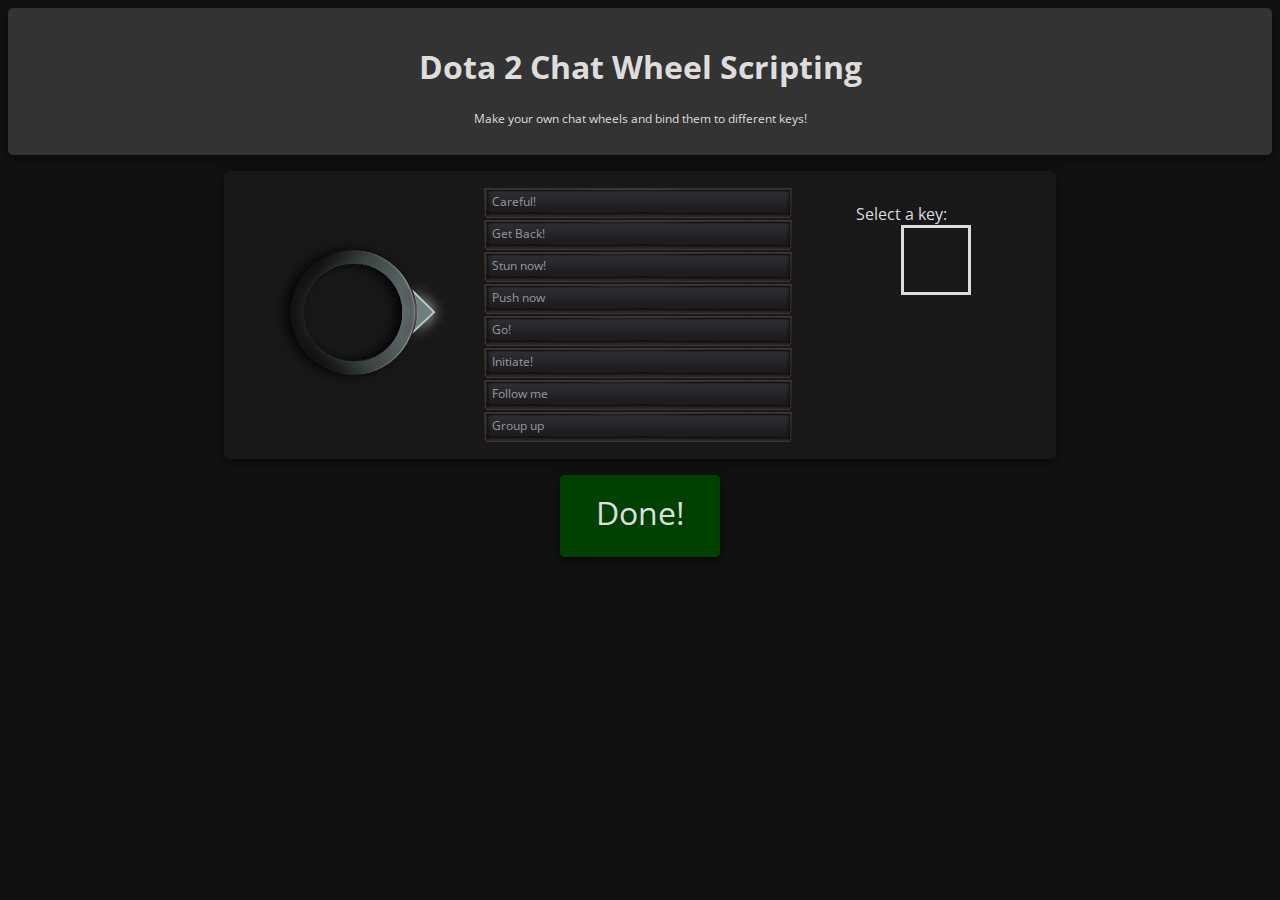
==== dota2chatwheel.html @ f26f3682 "more" ====
<!DOCTYPE html>
<html>
<head>
	<title> Dota 2 Chat Wheel Scripter </title>
	<link rel="stylesheet" type="text/css" href="css/style.css">
</head>
<body>
	<script src="js/jquery-2.0.3.js"></script>
	<div id="dialog-overlay"></div>
	<div id="title-container">
		<h1> Dota 2 Chat Wheel Scripting </h1>
		<p> Make your own chat wheels and bind them to different keys! </p>
	</div>

	<div class="container">
		<div class="left">
			<span class='helper'></span><img class='wheel' src="img/wheel.png">
		</div>
		<div class="right">
			<!-- Generated later -->
		</div>
		<div class="moreright">
			Select a key:
			<div class="key">

			</div>
		</div>
		<div style="clear:both"> </div>
	</div>


	<div id="dialog">
		<h1> Phrases </h1>
		<div id='dialog-scroll-list'>
			<!-- Generated later -->
		</div>
	</div>

	<div class="done-button">
		<div class="done-button-text">Done!</h1>
	</div>

</body>

<script>

	function phrase(name, gameindex) {
		this.name = name;
		this.gameindex = gameindex;
	}

	var phraseList = [
		new phrase("Careful!", 		1),
		new phrase("Get Back!", 	2),
		new phrase("Stun now!", 	4),
		new phrase("Push now", 		6),
		new phrase("Go!", 			12),
		new phrase("Initiate!", 	13),
		new phrase("Follow me", 	14),
		new phrase("Group up", 		15),
		new phrase("Spread out", 	16),
		new phrase("Split up and farm", 17),
		new phrase("Attack now!", 	18),
		new phrase("Be right back", 19),
		new phrase("Dive!", 		20),
		new phrase("On my way", 	21),
		new phrase("Get ready",		22),
		new phrase("Bait", 			23),
		new phrase("Help!",			5),
		new phrase("Heal",			24),
		new phrase("Mana",			25),
		new phrase("Out of mana",	26),
		new phrase("Skills on cooldown",	27),
		new phrase("Ultimate ready",		28),
		new phrase("Missing!",				8),
		new phrase("Missing top!",			9),
		new phrase("Missing mid!",			10),
		new phrase("Missing bottom!",		11),
		new phrase("Enemy returned",		29),
		new phrase("All enemy heroes missing!",		30),
		new phrase("Enemy incoming!",				31),
		new phrase("Invisible enemy nearby!",		32),
		new phrase("Enemy has rune",				33),
		new phrase("Split push",			34),
		new phrase("Coming to gank",		35),
		new phrase("Requesting a gank",		36),
		new phrase("Fight under the tower",	37),
		new phrase("Deny the tower!",		38),
		new phrase("We need wards.",		3),			
		new phrase("Buy a courier please",	39),			
		new phrase("Can anyone upgrade the courier?",	40),			
		new phrase("We need detection",		41),			
		new phrase("They have detection",	42),			
		new phrase("Buy a Teleport Scroll",	43),			
		new phrase("Re-use courier",		44),			
		new phrase("Deward please",			45),			
		new phrase("Building Mekansm",		46),			
		new phrase("Building Pipe",			47),			
		new phrase("Let's smoke gank!",		59),			
		new phrase("Stack and pull please",	48),			
		new phrase("Pull creeps please",	49),			
		new phrase("Pulling creeps",		50),			
		new phrase("Stack neutrals",		51),			
		new phrase("Jungling",				52),			
		new phrase("Roshan",				53),			
		new phrase("Okay.",					0),			
		new phrase("Affirmative",			54),			
		new phrase("Wait",					55),			
		new phrase("Pause please!",			56),			
		new phrase("Current Game Time",		57),			
		new phrase("Check runes please",	58),			
		new phrase("Well played!",			7),			
		new phrase("Good luck, have fun",	60),			
		new phrase("Nice",					61),			
		new phrase("Thanks!",				62),			
		new phrase("Sorry",					63),			
		new phrase("Don't give up!",		64),			
		new phrase("That just happened",	65),			
		new phrase("Game is hard",			66),
		new phrase("New meta",				67),
		new phrase("My bad",				68),
		new phrase("I immediately regret my decision",	69),		
		new phrase("Relax, you're doing fine",			70)
	];

	for(var i=0; i<8; i++) {
		var phrase = phraseList[i].name;
		$('.right').append("<div class=\"box number"+i+"\">\n<div class='box-text'>"+phrase+"</div>\n</div>");
	}

	//Set up the phrase selection dialog.
	var dialog = $('#dialog-scroll-list');
	for(var i=0; i<phraseList.length; i++) {
		var num;
		if(i < 10) num = "0"+i;
		else num = i;
		if(i==0) dialog.append("<hr><h2> POSITIONING </h2>");
		if(i==16) dialog.append("<hr><h2> STATUS </h2>");
		if(i==22) dialog.append("<hr><h2> ENEMY </h2>");
		if(i==31) dialog.append("<hr><h2> LANE </h2>");
		if(i==36) dialog.append("<hr><h2> ITEMS </h2>");
		if(i==47) dialog.append("<hr><h2> NEUTRALS </h2>");
		if(i==53) dialog.append("<hr><h2> MISC </h2>");
		if(i==59) dialog.append("<hr><h2> FLAVOR </h2>");
		dialog.append("<div class='dialog-text num"+num+"'>"+phraseList[i].name+"</div>");
	}

	$(document).ready(function() {

		var targetBox = null;
		var targetIndex = -1;
		//Holds data for the selected phrases
		var selections = [];
		selections[0] = [0,1,2,3,4,5,6,7];

		$('.box').click(function(e) {
			targetBox = $(this);
			var txt = e.target.className;
			var num = txt.charAt(txt.length-1);
			targetIndex = num;
			$('#dialog').fadeIn(200);
			$('#dialog-overlay').fadeIn(200);
		});

		$('.box').mouseenter(function(e) {
			var txt = e.target.className;
			var num = txt.charAt(txt.length-1);
			var deg = num*45;
			$('.wheel').css("transform","rotate("+deg+"deg)");
			$('.wheel').css("-webkit-transform","rotate("+deg+"deg)");
		});

		$('.box').mouseleave(function(e) {
			$('.wheel').css("transform","rotate(0deg)");
			$('.wheel').css("-webkit-transform","rotate(0deg)");
		});

		$(".dialog-text").click(function(e) {
			var txt = e.target.className;
			var num = parseInt(txt.charAt(txt.length-2)+txt.charAt(txt.length-1));
			selections[0][targetIndex] = num;
			targetBox.children('.box-text').text($(this).text());
			$('#dialog').fadeOut(200);
			$('#dialog-overlay').fadeOut(200);
			targetBox = null;
			targetIndex = -1;
		});

		$(".done-button").click(function(e) {
			makeConfig();
		});

		$("#dialog-overlay").click(function(e) {
			targetBox = null;
			targetIndex = -1;
			$('#dialog').fadeOut(200);
			$('#dialog-overlay').fadeOut(200);
		});

		var makeConfig = function() {
			var script = "";
			script += "bind y \"+chatwheel; chat0\"\nalias chat0\""
			for(var i=0; i<8; i++) {
				script += "chat_wheel_phrase_"+i+" "+selections[0][i]+";";
			}
			script += "\"";
			alert(script);
		}

	});
</script>

<div id="preload">
   <img src="img/wheel.png" width="1" height="1" alt="Image 02" />
</div>


</html>
---- css/style.css ----
@charset "utf-8";
@import url(http://fonts.googleapis.com/css?family=Open+Sans:400italic,400,700);

html {
	font-family: 'Open Sans', sans-serif;
	background: #111;
}

p {
	text-align:center;
	font-size:12px;
	color:#ddd;
}


hr {
	box-shadow: 0px 2px 2px rgba(0,0,0,0.5);
	margin-top: 32px;
}

h1 {
	text-align:center;
	font-size:32px;
	color:#ddd;
}

h2 {
	text-align:center;
	margin-bottom: 0px;
	font-size:24px;
	color:#ddd;
}

div#preload { display: none; }

.dialog-text {
	text-align:left;
	font-size:12px;
	color:#999;
	width:378px;
	height:24px;
	padding: 2px;
	background-color: rgba(100,100,100,0);
}

.dialog-text:hover {
	color:#fff;
	background-color: rgba(120,120,120,1);
}

.dialog-text:active {
	background-color: rgba(100,100,100,1);
}

.wheel {
	vertical-align: middle;
	max-height:196px;
	max-width: 196px;
	transition: transform 0.1s;
	/*Chrome lel*/
	-webkit-transition: -webkit-transform 0.1s;
}

.box {
	margin:0px;
	padding:0px;
	width:310px;
	height:32px;
	background-image:url("../img/box.png");
}

.box:hover {
	background-image:url("../img/box-hover.png");
}

.box-text {
	text-align:left;
	font-size:12px;
	color:#999;
	position:relative;
	left:8px;
	top:6px;
	width:256px;
	height:32px;
	margin:0px;
	pointer-events: none;
}

.container {
	margin: auto auto 16px auto;
	padding: 16px 16px;
	border-radius: 5px;
	box-shadow: 0px 4px 10px rgba(0,0,0,0.5);
	background: #181818;
	max-width:800px;
	text-align: center;
}

.done-button {
	margin: auto;
	padding: 16px;
	border-radius: 5px;
	box-shadow: 0px 4px 10px rgba(0,0,0,0.5);
	background: #004000;
	width: 128px;
	height: 50px;
	text-align: center;
}

.done-button:hover {
	background: #006000;
}

.done-button-text {
	margin: 0;
	text-align:center;
	font-size:32px;
	color:#ddd;
}


.left {
	float: left;
	position:relative;
	top: 11px;
	height: 196px;
	width: 196px;
	text-align: center; 
	margin: 16px;
}

.right {
	float: left;
	margin:0px;
	padding:0px 16px;
}

.moreright {
	color: #ddd;
	text-align: center;
	float: left;
	width: 150px;
	margin: 0px;
	padding: 16px 16px;
}

.key {
	border-style: solid;
	text-align:center;
	margin: 0% 50%;
	width: 64px;
	height: 64px;
}

.helper {
    display: inline-block;
    height: 100%;
    float: left;
    vertical-align: middle;
}

#dialog-overlay {
	position:fixed;
	display:none;
	margin:0px;
	width:100%;
	height:100%;
	background-color:#000;
	opacity:0.7;
	z-index:500;
}

#dialog-scroll-list {
	overflow: auto;
	height: 500px;
	background-color:#222;
	border-style:inset;
	border-width:3px;
	border-color:#282828;
}

#dialog {
	display:none;
	position:fixed;
	top:50%;
	left:50%;
	margin: -300px auto auto -200px;
	padding: 16px;
	width: 400px;
	height: 600px;
	background-color: #333;
	box-shadow: 0px 0px 10px rgba(155,155,155,0.5);
	z-index:1000;
}

#title-container {
	margin: auto auto 16px auto;
	padding: 16px;
	border-radius: 5px;
	box-shadow: 0px 4px 10px rgba(0,0,0,0.5);
	background: #333;
}

::-webkit-scrollbar {
	width: 12px;
}

::-webkit-scrollbar-track {
    -webkit-box-shadow: inset 0 0 6px rgba(0,0,0,0.3); 
    border-radius: 10px;
}

::-webkit-scrollbar-thumb {
    border-radius: 10px;
    -webkit-box-shadow: inset 0 0 6px rgba(0,0,0,0.5); 
}
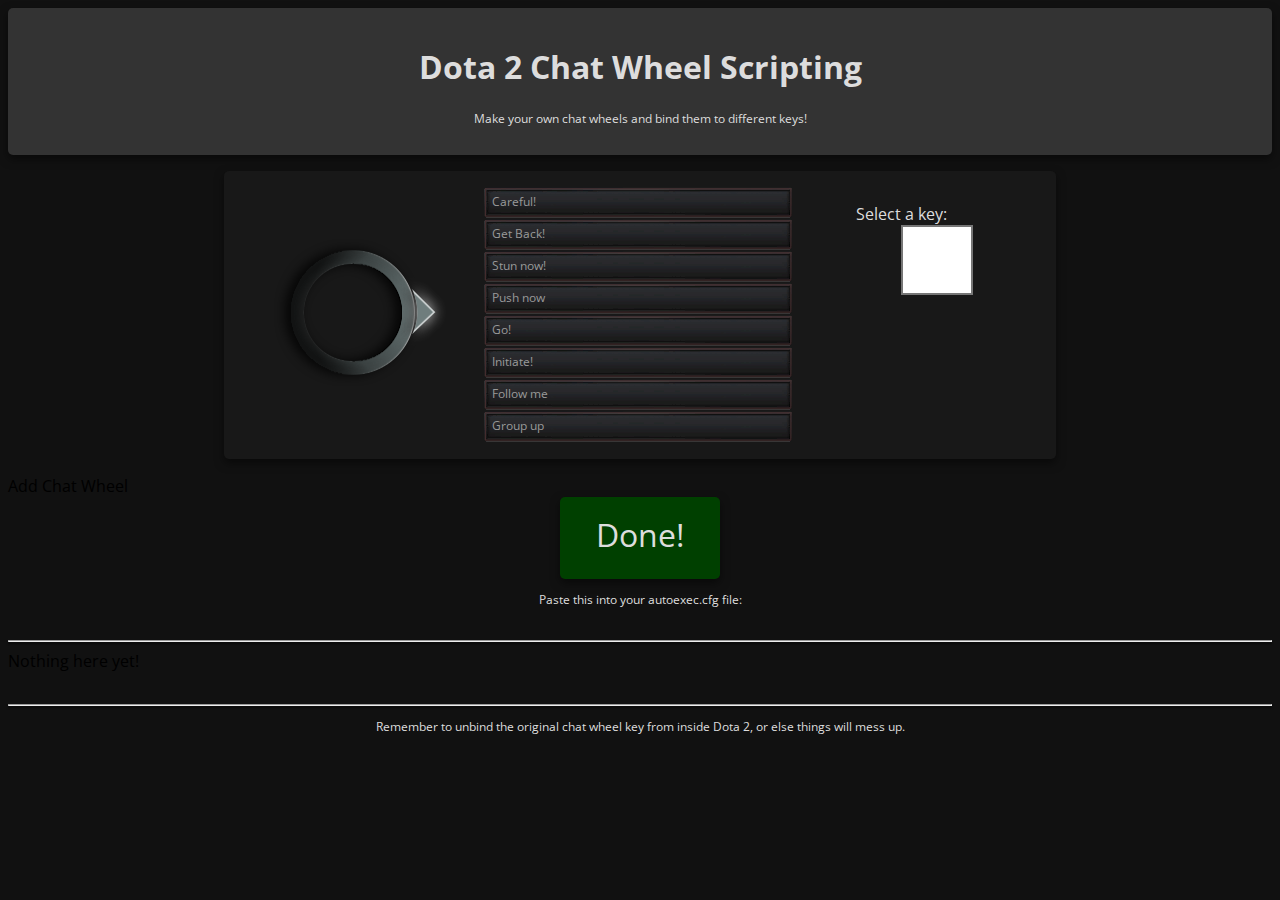
==== commit ee60c82b: "Actually fixed it this time" ====
--- a/dota2chatwheel.html
+++ b/dota2chatwheel.html
@@ -11,33 +11,33 @@
 		<h1> Dota 2 Chat Wheel Scripting </h1>
 		<p> Make your own chat wheels and bind them to different keys! </p>
 	</div>
-
-	<div class="container">
-		<div class="left">
-			<span class='helper'></span><img class='wheel' src="img/wheel.png">
-		</div>
-		<div class="right">
-			<!-- Generated later -->
-		</div>
-		<div class="moreright">
-			Select a key:
-			<div class="key">
-
-			</div>
-		</div>
-		<div style="clear:both"> </div>
-	</div>
-
+	<div id="wheels">
+
+	</div>
 
 	<div id="dialog">
 		<h1> Phrases </h1>
 		<div id='dialog-scroll-list'>
-			<!-- Generated later -->
+			
 		</div>
 	</div>
-
-	<div class="done-button">
-		<div class="done-button-text">Done!</h1>
+	<div id="wrapper">
+		<div class="add-button">
+			<div class="add-button-text">Add Chat Wheel</div>
+		</div>
+		<div class="done-button">
+			<div class="done-button-text">Done!</div>
+		</div>
+	</div>
+
+	<div id="script-box">
+		<p> Paste this into your autoexec.cfg file: </p>
+		<hr>
+		<div id="script-text">
+			Nothing here yet!
+		</div>
+		<hr>
+		<p> Remember to unbind the original chat wheel key from inside Dota 2, or else things will mess up. </p>
 	</div>
 
 </body>
@@ -123,10 +123,108 @@
 		new phrase("Relax, you're doing fine",			70)
 	];
 
-	for(var i=0; i<8; i++) {
-		var phrase = phraseList[i].name;
-		$('.right').append("<div class=\"box number"+i+"\">\n<div class='box-text'>"+phrase+"</div>\n</div>");
+	function keybind(name, scriptname) {
+		this.name = name;
+		this.scriptname = scriptname;
 	}
+
+	var keyMap = [];
+	keyMap[8] = new keybind("Backspace", "BACKSPACE");
+	keyMap[9] = new keybind("Tab", "TAB");
+	keyMap[13] = new keybind("Enter", "ENTER");
+	keyMap[16] = new keybind("Shift", "SHIFT");
+	keyMap[17] = new keybind("Ctrl", "CTRL");
+	keyMap[18] = new keybind("Alt", "ALT");
+	keyMap[19] = new keybind("Pause", "NUMLOCK");		//don't ask
+	keyMap[20] = new keybind("Caps Lock", "CAPSLOCK");
+	keyMap[27] = new keybind("Escape", "ESCAPE");
+	keyMap[33] = new keybind("Page Up", "PGUP");
+	keyMap[34] = new keybind("Page Down", "PGDN");
+	keyMap[35] = new keybind("End", "END");
+	keyMap[36] = new keybind("Home", "HOME");
+	keyMap[37] = new keybind("Left arrow", "LEFTARROW");
+	keyMap[38] = new keybind("Up arrow", "UPARROW");
+	keyMap[39] = new keybind("Right arrow", "RIGHTARROW");
+	keyMap[40] = new keybind("Down arrow", "DOWNARROW");
+	keyMap[45] = new keybind("Insert", "INS");
+	keyMap[46] = new keybind("Delete", "DEL");
+	keyMap[48] = new keybind("0", "0");
+	keyMap[49] = new keybind("1", "1");
+	keyMap[50] = new keybind("2", "2");
+	keyMap[51] = new keybind("3", "3");
+	keyMap[52] = new keybind("4", "4");
+	keyMap[53] = new keybind("5", "5");
+	keyMap[54] = new keybind("6", "6");
+	keyMap[55] = new keybind("7", "7");
+	keyMap[56] = new keybind("8", "8");
+	keyMap[57] = new keybind("9", "9");
+	keyMap[65] = new keybind("A", "A");
+	keyMap[66] = new keybind("B", "B");
+	keyMap[67] = new keybind("C", "C");
+	keyMap[68] = new keybind("D", "D");
+	keyMap[69] = new keybind("E", "E");
+	keyMap[70] = new keybind("F", "F");
+	keyMap[71] = new keybind("G", "G");
+	keyMap[72] = new keybind("H", "H");
+	keyMap[73] = new keybind("I", "I");
+	keyMap[74] = new keybind("J", "J");
+	keyMap[75] = new keybind("K", "K");
+	keyMap[76] = new keybind("L", "L");
+	keyMap[77] = new keybind("M", "M");
+	keyMap[78] = new keybind("N", "N");
+	keyMap[79] = new keybind("O", "O");
+	keyMap[80] = new keybind("P", "P");
+	keyMap[81] = new keybind("Q", "Q");
+	keyMap[82] = new keybind("R", "R");
+	keyMap[83] = new keybind("S", "S");
+	keyMap[84] = new keybind("T", "T");
+	keyMap[85] = new keybind("U", "U");
+	keyMap[86] = new keybind("V", "V");
+	keyMap[87] = new keybind("W", "W");
+	keyMap[88] = new keybind("X", "X");
+	keyMap[89] = new keybind("Y", "Y");
+	keyMap[90] = new keybind("Z", "Z");
+	keyMap[91] = new keybind("Left Windows", "LWIN");
+	keyMap[92] = new keybind("Right Windows", "RWIN");
+	keyMap[96] = new keybind("Numpad 0", "KP_INS");
+	keyMap[97] = new keybind("Numpad 1", "KP_END");
+	keyMap[98] = new keybind("Numpad 2", "KP_DOWNARROW");
+	keyMap[99] = new keybind("Numpad 3", "KP_PGDN");
+	keyMap[100] = new keybind("Numpad 4", "KP_LEFTARROW");
+	keyMap[101] = new keybind("Numpad 5", "KP_5");
+	keyMap[102] = new keybind("Numpad 6", "KP_RIGHTARROW");
+	keyMap[103] = new keybind("Numpad 7", "KP_HOME");
+	keyMap[104] = new keybind("Numpad 8", "KP_UPARROW");
+	keyMap[105] = new keybind("Numpad 9", "KP_PGUP");
+	keyMap[106] = new keybind("* (Keypad)", "KP_MULTIPLY");
+	keyMap[107] = new keybind("+ (Keypad)", "KP_PLUS");
+	keyMap[109] = new keybind("- (Keypad)", "KP_MINUS");
+	keyMap[110] = new keybind(". (Keypad)", "KP_DEL");
+	keyMap[111] = new keybind("/ (Keypad)", "KP_SLASH");
+	keyMap[112] = new keybind("F1","F1");
+	keyMap[113] = new keybind("F2","F2");
+	keyMap[114] = new keybind("F3","F3");
+	keyMap[115] = new keybind("F4","F4");
+	keyMap[116] = new keybind("F5","F5");
+	keyMap[117] = new keybind("F6","F6");
+	keyMap[118] = new keybind("F7","F7");
+	keyMap[119] = new keybind("F8","F8");
+	keyMap[120] = new keybind("F9","F9");
+	keyMap[121] = new keybind("F10","F10");
+	keyMap[122] = new keybind("F11","F11");
+	keyMap[123] = new keybind("F12","F12");
+	keyMap[145] = new keybind("Scroll Lock", "SCROLLOCK");
+	keyMap[186] = new keybind(";","SEMICOLON");
+	keyMap[187] = new keybind("=","=");
+	keyMap[188] = new keybind(",",",");
+	keyMap[189] = new keybind("-","-");
+	keyMap[190] = new keybind(".",".");
+	keyMap[191] = new keybind("/","/");
+	keyMap[192] = new keybind("`","`");
+	keyMap[219] = new keybind("[","[");
+	keyMap[220] = new keybind("\\","\\");
+	keyMap[221] = new keybind("]","]");
+	keyMap[222] = new keybind("'","'");
 
 	//Set up the phrase selection dialog.
 	var dialog = $('#dialog-scroll-list');
@@ -149,36 +247,54 @@
 
 		var targetBox = null;
 		var targetIndex = -1;
+		var targetWheel = -1;
 		//Holds data for the selected phrases
 		var selections = [];
-		selections[0] = [0,1,2,3,4,5,6,7];
-
-		$('.box').click(function(e) {
-			targetBox = $(this);
-			var txt = e.target.className;
-			var num = txt.charAt(txt.length-1);
-			targetIndex = num;
-			$('#dialog').fadeIn(200);
-			$('#dialog-overlay').fadeIn(200);
-		});
-
-		$('.box').mouseenter(function(e) {
-			var txt = e.target.className;
-			var num = txt.charAt(txt.length-1);
-			var deg = num*45;
-			$('.wheel').css("transform","rotate("+deg+"deg)");
-			$('.wheel').css("-webkit-transform","rotate("+deg+"deg)");
-		});
-
-		$('.box').mouseleave(function(e) {
-			$('.wheel').css("transform","rotate(0deg)");
-			$('.wheel').css("-webkit-transform","rotate(0deg)");
-		});
+		var keySelections = [];
+		var light = false;
+
+		var addListeners = function() {
+			$('.box').click(function(e) {
+				targetBox = $(this);
+				var txt = e.target.className;
+				targetIndex = parseInt(txt.charAt(txt.length-1));
+				targetWheel = parseInt(txt.charAt(txt.length-3)+txt.charAt(txt.length-2));
+				$('#dialog').fadeIn(200);
+				$('#dialog-overlay').fadeIn(200);
+			});
+
+			$('.box').mouseenter(function(e) {
+				var txt = e.target.className;
+				var num = txt.charAt(txt.length-1);
+				var deg = num*45;
+				var wheel = $(this).parent().parent().children(".left").children(".wheel");
+				wheel.css("transform","rotate("+deg+"deg)");
+				wheel.css("-webkit-transform","rotate("+deg+"deg)");
+			});
+
+			$('.box').mouseleave(function(e) {
+				var wheel = $(this).parent().parent().children(".left").children(".wheel");
+				wheel.css("transform","rotate(0deg)");
+				wheel.css("-webkit-transform","rotate(0deg)");
+			});
+
+			$(".key").keypress(function(e){
+				return false;
+			});
+
+			$(".key").keydown(function(e){
+				var charCode = (e.which) ? e.which : event.keyCode;
+				var txt = e.target.className;
+				var num = parseInt(txt.charAt(txt.length-2)+txt.charAt(txt.length-1));
+				keySelections[num] = charCode;
+				e.target.value = keyMap[charCode].name;
+			});
+		}
 
 		$(".dialog-text").click(function(e) {
 			var txt = e.target.className;
 			var num = parseInt(txt.charAt(txt.length-2)+txt.charAt(txt.length-1));
-			selections[0][targetIndex] = num;
+			selections[targetWheel][targetIndex] = num;
 			targetBox.children('.box-text').text($(this).text());
 			$('#dialog').fadeOut(200);
 			$('#dialog-overlay').fadeOut(200);
@@ -190,6 +306,10 @@
 			makeConfig();
 		});
 
+		$(".add-button").click(function(e) {
+			makeContainer();
+		});
+
 		$("#dialog-overlay").click(function(e) {
 			targetBox = null;
 			targetIndex = -1;
@@ -199,13 +319,42 @@
 
 		var makeConfig = function() {
 			var script = "";
-			script += "bind y \"+chatwheel; chat0\"\nalias chat0\""
+			for(var k=0; k<selections.length; k++) {
+				var key = keyMap[keySelections[k]].scriptname;
+				script += "bind "+key+" \"+chatwheel; chat"+k+"\"<br/>alias chat"+k+" \""
+				for(var i=0; i<8; i++) {
+					script += "chat_wheel_phrase_"+i+" "+phraseList[selections[k][i]].gameindex+";";
+				}
+				script += "\"<br/>";
+			}
+			$("#script-box").show();
+			$("#script-text").html(script);
+		}
+
+		var makeContainer = function() {
+			var num = selections.length;
+			var str = "";
+			if(num < 10) {
+				str = "0"+num;
+			} else {
+				str = ""+num;
+			}
+			$('#wheels').append("<div class='container'><div class='left'><span class='helper'></span><img class='wheel' src='img/wheel.png'></div><div class='right'></div><div class='moreright'>Select a key:<input class='key "+str+"' onkeydown='return false;'></div><div style='clear:both'></div></div>");
 			for(var i=0; i<8; i++) {
-				script += "chat_wheel_phrase_"+i+" "+selections[0][i]+";";
+				var phrase = phraseList[i].name;
+				$('.right:last').append("<div class=\"box number"+str+""+i+"\">\n<div class='box-text'>"+phrase+"</div>\n</div>");
 			}
-			script += "\"";
-			alert(script);
+			if(light) {
+				$('.container:last').css("background-color", "#222");
+			}
+			light = !light;
+			addListeners();
+			selections[selections.length] = [0,1,2,3,4,5,6,7];
+			keySelections[keySelections.length] = 0;
 		}
+
+		makeContainer();
+
 
 	});
 </script>
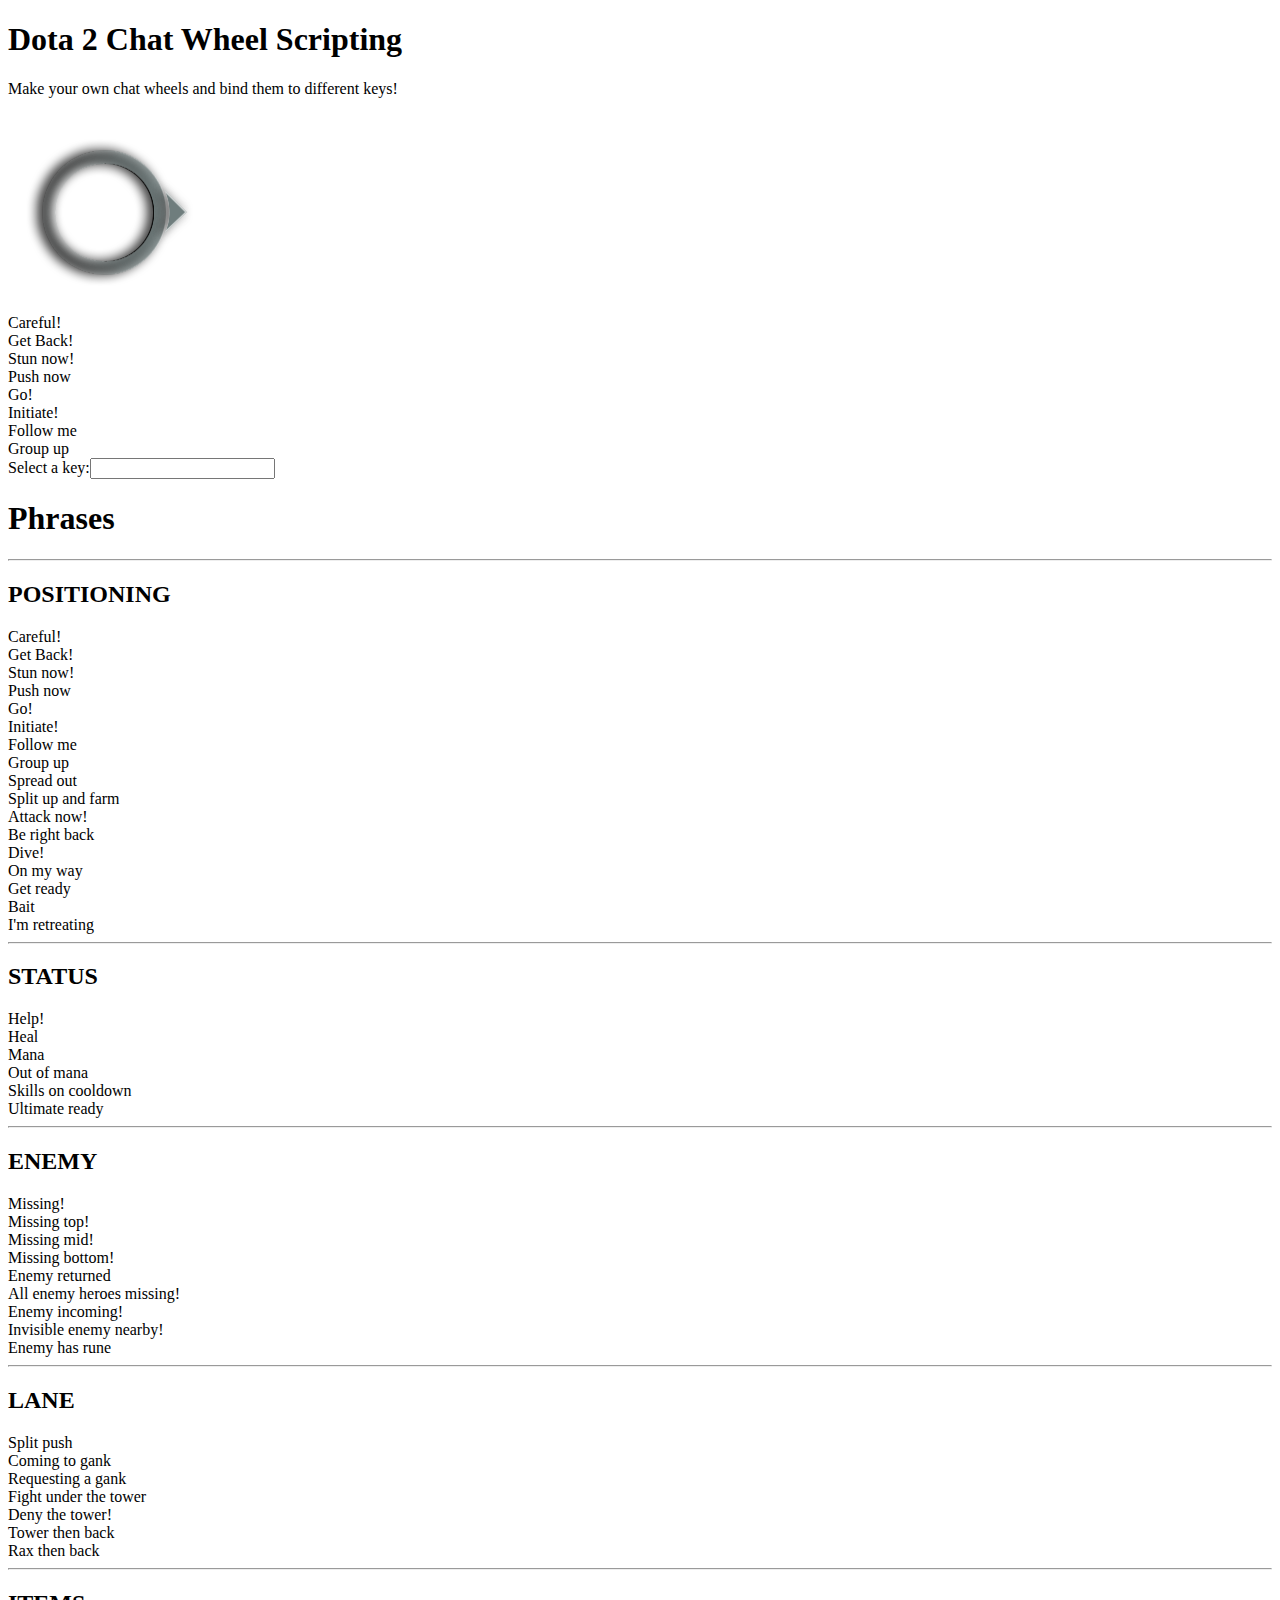
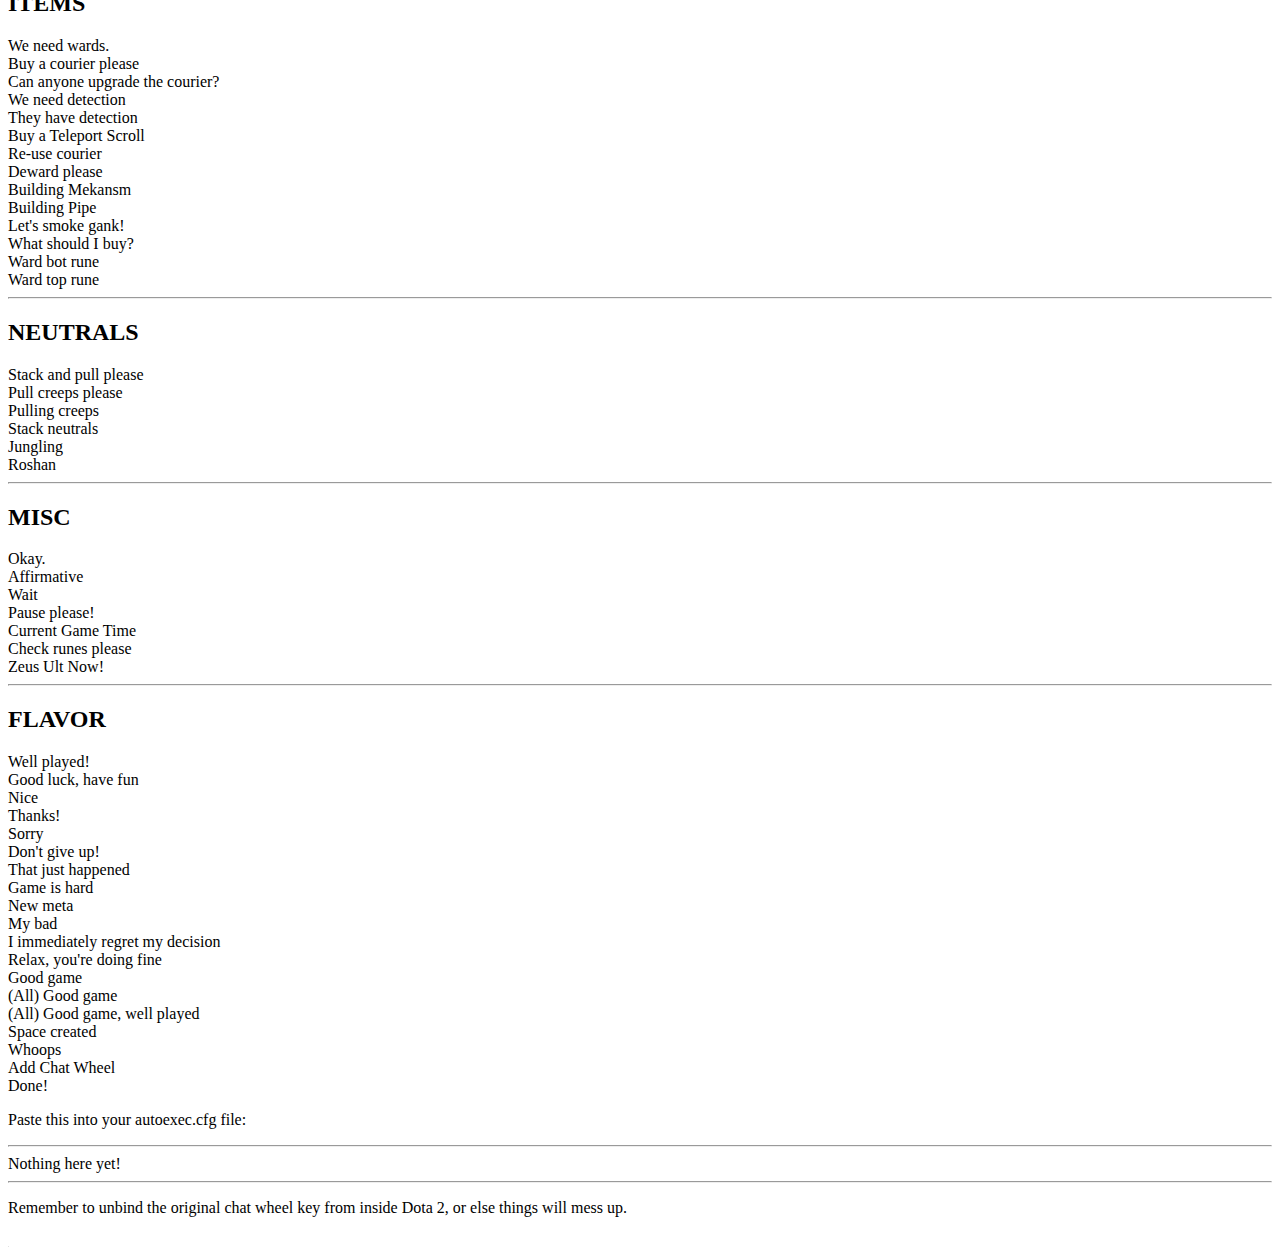
==== commit 0a5a2a0f: "Updated d2cw for 6.82 changes" ====
--- a/dota2chatwheel.html
+++ b/dota2chatwheel.html
@@ -2,7 +2,7 @@
 <html>
 <head>
 	<title> Dota 2 Chat Wheel Scripter </title>
-	<link rel="stylesheet" type="text/css" href="css/style.css">
+	<link rel="stylesheet" type="text/css" href="css/d2style.css">
 </head>
 <body>
 	<script src="js/jquery-2.0.3.js"></script>
@@ -44,187 +44,199 @@
 
 <script>
 
-	function phrase(name, gameindex) {
-		this.name = name;
-		this.gameindex = gameindex;
-	}
-
-	var phraseList = [
-		new phrase("Careful!", 		1),
-		new phrase("Get Back!", 	2),
-		new phrase("Stun now!", 	4),
-		new phrase("Push now", 		6),
-		new phrase("Go!", 			12),
-		new phrase("Initiate!", 	13),
-		new phrase("Follow me", 	14),
-		new phrase("Group up", 		15),
-		new phrase("Spread out", 	16),
-		new phrase("Split up and farm", 17),
-		new phrase("Attack now!", 	18),
-		new phrase("Be right back", 19),
-		new phrase("Dive!", 		20),
-		new phrase("On my way", 	21),
-		new phrase("Get ready",		22),
-		new phrase("Bait", 			23),
-		new phrase("Help!",			5),
-		new phrase("Heal",			24),
-		new phrase("Mana",			25),
-		new phrase("Out of mana",	26),
-		new phrase("Skills on cooldown",	27),
-		new phrase("Ultimate ready",		28),
-		new phrase("Missing!",				8),
-		new phrase("Missing top!",			9),
-		new phrase("Missing mid!",			10),
-		new phrase("Missing bottom!",		11),
-		new phrase("Enemy returned",		29),
-		new phrase("All enemy heroes missing!",		30),
-		new phrase("Enemy incoming!",				31),
-		new phrase("Invisible enemy nearby!",		32),
-		new phrase("Enemy has rune",				33),
-		new phrase("Split push",			34),
-		new phrase("Coming to gank",		35),
-		new phrase("Requesting a gank",		36),
-		new phrase("Fight under the tower",	37),
-		new phrase("Deny the tower!",		38),
-		new phrase("We need wards.",		3),			
-		new phrase("Buy a courier please",	39),			
-		new phrase("Can anyone upgrade the courier?",	40),			
-		new phrase("We need detection",		41),			
-		new phrase("They have detection",	42),			
-		new phrase("Buy a Teleport Scroll",	43),			
-		new phrase("Re-use courier",		44),			
-		new phrase("Deward please",			45),			
-		new phrase("Building Mekansm",		46),			
-		new phrase("Building Pipe",			47),			
-		new phrase("Let's smoke gank!",		59),			
-		new phrase("Stack and pull please",	48),			
-		new phrase("Pull creeps please",	49),			
-		new phrase("Pulling creeps",		50),			
-		new phrase("Stack neutrals",		51),			
-		new phrase("Jungling",				52),			
-		new phrase("Roshan",				53),			
-		new phrase("Okay.",					0),			
-		new phrase("Affirmative",			54),			
-		new phrase("Wait",					55),			
-		new phrase("Pause please!",			56),			
-		new phrase("Current Game Time",		57),			
-		new phrase("Check runes please",	58),			
-		new phrase("Well played!",			7),			
-		new phrase("Good luck, have fun",	60),			
-		new phrase("Nice",					61),			
-		new phrase("Thanks!",				62),			
-		new phrase("Sorry",					63),			
-		new phrase("Don't give up!",		64),			
-		new phrase("That just happened",	65),			
-		new phrase("Game is hard",			66),
-		new phrase("New meta",				67),
-		new phrase("My bad",				68),
-		new phrase("I immediately regret my decision",	69),		
-		new phrase("Relax, you're doing fine",			70)
-	];
-
-	function keybind(name, scriptname) {
-		this.name = name;
-		this.scriptname = scriptname;
-	}
-
-	var keyMap = [];
-	keyMap[8] = new keybind("Backspace", "BACKSPACE");
-	keyMap[9] = new keybind("Tab", "TAB");
-	keyMap[13] = new keybind("Enter", "ENTER");
-	keyMap[16] = new keybind("Shift", "SHIFT");
-	keyMap[17] = new keybind("Ctrl", "CTRL");
-	keyMap[18] = new keybind("Alt", "ALT");
-	keyMap[19] = new keybind("Pause", "NUMLOCK");		//don't ask
-	keyMap[20] = new keybind("Caps Lock", "CAPSLOCK");
-	keyMap[27] = new keybind("Escape", "ESCAPE");
-	keyMap[33] = new keybind("Page Up", "PGUP");
-	keyMap[34] = new keybind("Page Down", "PGDN");
-	keyMap[35] = new keybind("End", "END");
-	keyMap[36] = new keybind("Home", "HOME");
-	keyMap[37] = new keybind("Left arrow", "LEFTARROW");
-	keyMap[38] = new keybind("Up arrow", "UPARROW");
-	keyMap[39] = new keybind("Right arrow", "RIGHTARROW");
-	keyMap[40] = new keybind("Down arrow", "DOWNARROW");
-	keyMap[45] = new keybind("Insert", "INS");
-	keyMap[46] = new keybind("Delete", "DEL");
-	keyMap[48] = new keybind("0", "0");
-	keyMap[49] = new keybind("1", "1");
-	keyMap[50] = new keybind("2", "2");
-	keyMap[51] = new keybind("3", "3");
-	keyMap[52] = new keybind("4", "4");
-	keyMap[53] = new keybind("5", "5");
-	keyMap[54] = new keybind("6", "6");
-	keyMap[55] = new keybind("7", "7");
-	keyMap[56] = new keybind("8", "8");
-	keyMap[57] = new keybind("9", "9");
-	keyMap[65] = new keybind("A", "A");
-	keyMap[66] = new keybind("B", "B");
-	keyMap[67] = new keybind("C", "C");
-	keyMap[68] = new keybind("D", "D");
-	keyMap[69] = new keybind("E", "E");
-	keyMap[70] = new keybind("F", "F");
-	keyMap[71] = new keybind("G", "G");
-	keyMap[72] = new keybind("H", "H");
-	keyMap[73] = new keybind("I", "I");
-	keyMap[74] = new keybind("J", "J");
-	keyMap[75] = new keybind("K", "K");
-	keyMap[76] = new keybind("L", "L");
-	keyMap[77] = new keybind("M", "M");
-	keyMap[78] = new keybind("N", "N");
-	keyMap[79] = new keybind("O", "O");
-	keyMap[80] = new keybind("P", "P");
-	keyMap[81] = new keybind("Q", "Q");
-	keyMap[82] = new keybind("R", "R");
-	keyMap[83] = new keybind("S", "S");
-	keyMap[84] = new keybind("T", "T");
-	keyMap[85] = new keybind("U", "U");
-	keyMap[86] = new keybind("V", "V");
-	keyMap[87] = new keybind("W", "W");
-	keyMap[88] = new keybind("X", "X");
-	keyMap[89] = new keybind("Y", "Y");
-	keyMap[90] = new keybind("Z", "Z");
-	keyMap[91] = new keybind("Left Windows", "LWIN");
-	keyMap[92] = new keybind("Right Windows", "RWIN");
-	keyMap[96] = new keybind("Numpad 0", "KP_INS");
-	keyMap[97] = new keybind("Numpad 1", "KP_END");
-	keyMap[98] = new keybind("Numpad 2", "KP_DOWNARROW");
-	keyMap[99] = new keybind("Numpad 3", "KP_PGDN");
-	keyMap[100] = new keybind("Numpad 4", "KP_LEFTARROW");
-	keyMap[101] = new keybind("Numpad 5", "KP_5");
-	keyMap[102] = new keybind("Numpad 6", "KP_RIGHTARROW");
-	keyMap[103] = new keybind("Numpad 7", "KP_HOME");
-	keyMap[104] = new keybind("Numpad 8", "KP_UPARROW");
-	keyMap[105] = new keybind("Numpad 9", "KP_PGUP");
-	keyMap[106] = new keybind("* (Keypad)", "KP_MULTIPLY");
-	keyMap[107] = new keybind("+ (Keypad)", "KP_PLUS");
-	keyMap[109] = new keybind("- (Keypad)", "KP_MINUS");
-	keyMap[110] = new keybind(". (Keypad)", "KP_DEL");
-	keyMap[111] = new keybind("/ (Keypad)", "KP_SLASH");
-	keyMap[112] = new keybind("F1","F1");
-	keyMap[113] = new keybind("F2","F2");
-	keyMap[114] = new keybind("F3","F3");
-	keyMap[115] = new keybind("F4","F4");
-	keyMap[116] = new keybind("F5","F5");
-	keyMap[117] = new keybind("F6","F6");
-	keyMap[118] = new keybind("F7","F7");
-	keyMap[119] = new keybind("F8","F8");
-	keyMap[120] = new keybind("F9","F9");
-	keyMap[121] = new keybind("F10","F10");
-	keyMap[122] = new keybind("F11","F11");
-	keyMap[123] = new keybind("F12","F12");
-	keyMap[145] = new keybind("Scroll Lock", "SCROLLOCK");
-	keyMap[186] = new keybind(";","SEMICOLON");
-	keyMap[187] = new keybind("=","=");
-	keyMap[188] = new keybind(",",",");
-	keyMap[189] = new keybind("-","-");
-	keyMap[190] = new keybind(".",".");
-	keyMap[191] = new keybind("/","/");
-	keyMap[192] = new keybind("`","`");
-	keyMap[219] = new keybind("[","[");
-	keyMap[220] = new keybind("\\","\\");
-	keyMap[221] = new keybind("]","]");
-	keyMap[222] = new keybind("'","'");
+  function phrase(name, gameindex, category) {
+    this.name = name;
+    this.gameindex = gameindex;
+  }
+
+  var phraseList = [
+    new phrase("Careful!",    1),
+    new phrase("Get Back!",   2),
+    new phrase("Stun now!",   4),
+    new phrase("Push now",    6),
+    new phrase("Go!",       12),
+    new phrase("Initiate!",   13),
+    new phrase("Follow me",   14),
+    new phrase("Group up",    15),
+    new phrase("Spread out",  16),
+    new phrase("Split up and farm", 17),
+    new phrase("Attack now!",   18),
+    new phrase("Be right back", 19),
+    new phrase("Dive!",     20),
+    new phrase("On my way",   21),
+    new phrase("Get ready",   22),
+    new phrase("Bait",      23),
+    new phrase("I'm retreating", 78),
+    new phrase("Help!",     5),
+    new phrase("Heal",      24),
+    new phrase("Mana",      25),
+    new phrase("Out of mana", 26),
+    new phrase("Skills on cooldown",  27),
+    new phrase("Ultimate ready",    28),
+    new phrase("Missing!",        8),
+    new phrase("Missing top!",      9),
+    new phrase("Missing mid!",      10),
+    new phrase("Missing bottom!",   11),
+    new phrase("Enemy returned",    29),
+    new phrase("All enemy heroes missing!",   30),
+    new phrase("Enemy incoming!",       31),
+    new phrase("Invisible enemy nearby!",   32),
+    new phrase("Enemy has rune",        33),
+    new phrase("Split push",      34),
+    new phrase("Coming to gank",    35),
+    new phrase("Requesting a gank",   36),
+    new phrase("Fight under the tower", 37),
+    new phrase("Deny the tower!",   38),
+    new phrase("Tower then back", 81),
+    new phrase("Rax then back", 82),
+    new phrase("We need wards.",    3),     
+    new phrase("Buy a courier please",  39),      
+    new phrase("Can anyone upgrade the courier?", 40),      
+    new phrase("We need detection",   41),      
+    new phrase("They have detection", 42),      
+    new phrase("Buy a Teleport Scroll", 43),      
+    new phrase("Re-use courier",    44),      
+    new phrase("Deward please",     45),      
+    new phrase("Building Mekansm",    46),      
+    new phrase("Building Pipe",     47),      
+    new phrase("Let's smoke gank!",   59),
+    new phrase("What should I buy?", 77),
+    new phrase("Ward bot rune", 83),
+    new phrase("Ward top rune", 84),      
+    new phrase("Stack and pull please", 48),      
+    new phrase("Pull creeps please",  49),      
+    new phrase("Pulling creeps",    50),      
+    new phrase("Stack neutrals",    51),      
+    new phrase("Jungling",        52),      
+    new phrase("Roshan",        53),      
+    new phrase("Okay.",         0),     
+    new phrase("Affirmative",     54),      
+    new phrase("Wait",          55),      
+    new phrase("Pause please!",     56),      
+    new phrase("Current Game Time",   57),      
+    new phrase("Check runes please",  58),
+    new phrase("Zeus Ult Now!", 85),      
+    new phrase("Well played!",      7),     
+    new phrase("Good luck, have fun", 60),      
+    new phrase("Nice",          61),      
+    new phrase("Thanks!",       62),      
+    new phrase("Sorry",         63),      
+    new phrase("Don't give up!",    64),      
+    new phrase("That just happened",  65),      
+    new phrase("Game is hard",      66),
+    new phrase("New meta",        67),
+    new phrase("My bad",        68),
+    new phrase("I immediately regret my decision",  69),    
+    new phrase("Relax, you're doing fine",      70),
+    new phrase("Good game", 73),
+    new phrase("(All) Good game", 75),
+    new phrase("(All) Good game, well played", 76),
+    new phrase("Space created", 79),
+    new phrase("Whoops", 80)
+  ];
+
+  function keybind(name, scriptname) {
+    this.name = name;
+    this.scriptname = scriptname;
+  }
+
+  var keyMap = [];
+  keyMap[8] = new keybind("Backspace", "BACKSPACE");
+  keyMap[9] = new keybind("Tab", "TAB");
+  keyMap[13] = new keybind("Enter", "ENTER");
+  keyMap[16] = new keybind("Shift", "SHIFT");
+  keyMap[17] = new keybind("Ctrl", "CTRL");
+  keyMap[18] = new keybind("Alt", "ALT");
+  keyMap[19] = new keybind("Pause", "NUMLOCK");   //don't ask
+  keyMap[20] = new keybind("Caps Lock", "CAPSLOCK");
+  keyMap[27] = new keybind("Escape", "ESCAPE");
+  keyMap[33] = new keybind("Page Up", "PGUP");
+  keyMap[34] = new keybind("Page Down", "PGDN");
+  keyMap[35] = new keybind("End", "END");
+  keyMap[36] = new keybind("Home", "HOME");
+  keyMap[37] = new keybind("Left arrow", "LEFTARROW");
+  keyMap[38] = new keybind("Up arrow", "UPARROW");
+  keyMap[39] = new keybind("Right arrow", "RIGHTARROW");
+  keyMap[40] = new keybind("Down arrow", "DOWNARROW");
+  keyMap[45] = new keybind("Insert", "INS");
+  keyMap[46] = new keybind("Delete", "DEL");
+  keyMap[48] = new keybind("0", "0");
+  keyMap[49] = new keybind("1", "1");
+  keyMap[50] = new keybind("2", "2");
+  keyMap[51] = new keybind("3", "3");
+  keyMap[52] = new keybind("4", "4");
+  keyMap[53] = new keybind("5", "5");
+  keyMap[54] = new keybind("6", "6");
+  keyMap[55] = new keybind("7", "7");
+  keyMap[56] = new keybind("8", "8");
+  keyMap[57] = new keybind("9", "9");
+  keyMap[65] = new keybind("A", "A");
+  keyMap[66] = new keybind("B", "B");
+  keyMap[67] = new keybind("C", "C");
+  keyMap[68] = new keybind("D", "D");
+  keyMap[69] = new keybind("E", "E");
+  keyMap[70] = new keybind("F", "F");
+  keyMap[71] = new keybind("G", "G");
+  keyMap[72] = new keybind("H", "H");
+  keyMap[73] = new keybind("I", "I");
+  keyMap[74] = new keybind("J", "J");
+  keyMap[75] = new keybind("K", "K");
+  keyMap[76] = new keybind("L", "L");
+  keyMap[77] = new keybind("M", "M");
+  keyMap[78] = new keybind("N", "N");
+  keyMap[79] = new keybind("O", "O");
+  keyMap[80] = new keybind("P", "P");
+  keyMap[81] = new keybind("Q", "Q");
+  keyMap[82] = new keybind("R", "R");
+  keyMap[83] = new keybind("S", "S");
+  keyMap[84] = new keybind("T", "T");
+  keyMap[85] = new keybind("U", "U");
+  keyMap[86] = new keybind("V", "V");
+  keyMap[87] = new keybind("W", "W");
+  keyMap[88] = new keybind("X", "X");
+  keyMap[89] = new keybind("Y", "Y");
+  keyMap[90] = new keybind("Z", "Z");
+  keyMap[91] = new keybind("Left Windows", "LWIN");
+  keyMap[92] = new keybind("Right Windows", "RWIN");
+  keyMap[96] = new keybind("Numpad 0", "KP_INS");
+  keyMap[97] = new keybind("Numpad 1", "KP_END");
+  keyMap[98] = new keybind("Numpad 2", "KP_DOWNARROW");
+  keyMap[99] = new keybind("Numpad 3", "KP_PGDN");
+  keyMap[100] = new keybind("Numpad 4", "KP_LEFTARROW");
+  keyMap[101] = new keybind("Numpad 5", "KP_5");
+  keyMap[102] = new keybind("Numpad 6", "KP_RIGHTARROW");
+  keyMap[103] = new keybind("Numpad 7", "KP_HOME");
+  keyMap[104] = new keybind("Numpad 8", "KP_UPARROW");
+  keyMap[105] = new keybind("Numpad 9", "KP_PGUP");
+  keyMap[106] = new keybind("* (Keypad)", "KP_MULTIPLY");
+  keyMap[107] = new keybind("+ (Keypad)", "KP_PLUS");
+  keyMap[109] = new keybind("- (Keypad)", "KP_MINUS");
+  keyMap[110] = new keybind(". (Keypad)", "KP_DEL");
+  keyMap[111] = new keybind("/ (Keypad)", "KP_SLASH");
+  keyMap[112] = new keybind("F1","F1");
+  keyMap[113] = new keybind("F2","F2");
+  keyMap[114] = new keybind("F3","F3");
+  keyMap[115] = new keybind("F4","F4");
+  keyMap[116] = new keybind("F5","F5");
+  keyMap[117] = new keybind("F6","F6");
+  keyMap[118] = new keybind("F7","F7");
+  keyMap[119] = new keybind("F8","F8");
+  keyMap[120] = new keybind("F9","F9");
+  keyMap[121] = new keybind("F10","F10");
+  keyMap[122] = new keybind("F11","F11");
+  keyMap[123] = new keybind("F12","F12");
+  keyMap[145] = new keybind("Scroll Lock", "SCROLLOCK");
+  keyMap[186] = new keybind(";","SEMICOLON");
+  keyMap[187] = new keybind("=","=");
+  keyMap[188] = new keybind(",",",");
+  keyMap[189] = new keybind("-","-");
+  keyMap[190] = new keybind(".",".");
+  keyMap[191] = new keybind("/","/");
+  keyMap[192] = new keybind("`","`");
+  keyMap[219] = new keybind("[","[");
+  keyMap[220] = new keybind("\\","\\");
+  keyMap[221] = new keybind("]","]");
+  keyMap[222] = new keybind("'","'");
 
 	//Set up the phrase selection dialog.
 	var dialog = $('#dialog-scroll-list');
@@ -232,14 +244,21 @@
 		var num;
 		if(i < 10) num = "0"+i;
 		else num = i;
-		if(i==0) dialog.append("<hr><h2> POSITIONING </h2>");
-		if(i==16) dialog.append("<hr><h2> STATUS </h2>");
-		if(i==22) dialog.append("<hr><h2> ENEMY </h2>");
-		if(i==31) dialog.append("<hr><h2> LANE </h2>");
-		if(i==36) dialog.append("<hr><h2> ITEMS </h2>");
-		if(i==47) dialog.append("<hr><h2> NEUTRALS </h2>");
-		if(i==53) dialog.append("<hr><h2> MISC </h2>");
-		if(i==59) dialog.append("<hr><h2> FLAVOR </h2>");
+		if(phraseList[i].name==="Careful!")
+			dialog.append("<hr><h2> POSITIONING </h2>");
+		if(phraseList[i].name==="Help!") 
+			dialog.append("<hr><h2> STATUS </h2>");
+		if(phraseList[i].name==="Missing!") 
+			dialog.append("<hr><h2> ENEMY </h2>");
+		if(phraseList[i].name==="Split push") 
+			dialog.append("<hr><h2> LANE </h2>");
+		if(phraseList[i].name==="We need wards.") 
+			dialog.append("<hr><h2> ITEMS </h2>");
+		if(phraseList[i].name==="Stack and pull please")
+			dialog.append("<hr><h2> NEUTRALS </h2>");
+		if(phraseList[i].name==="Okay.")
+			dialog.append("<hr><h2> MISC </h2>");
+		if(phraseList[i].name==="Well played!") dialog.append("<hr><h2> FLAVOR </h2>");
 		dialog.append("<div class='dialog-text num"+num+"'>"+phraseList[i].name+"</div>");
 	}
 
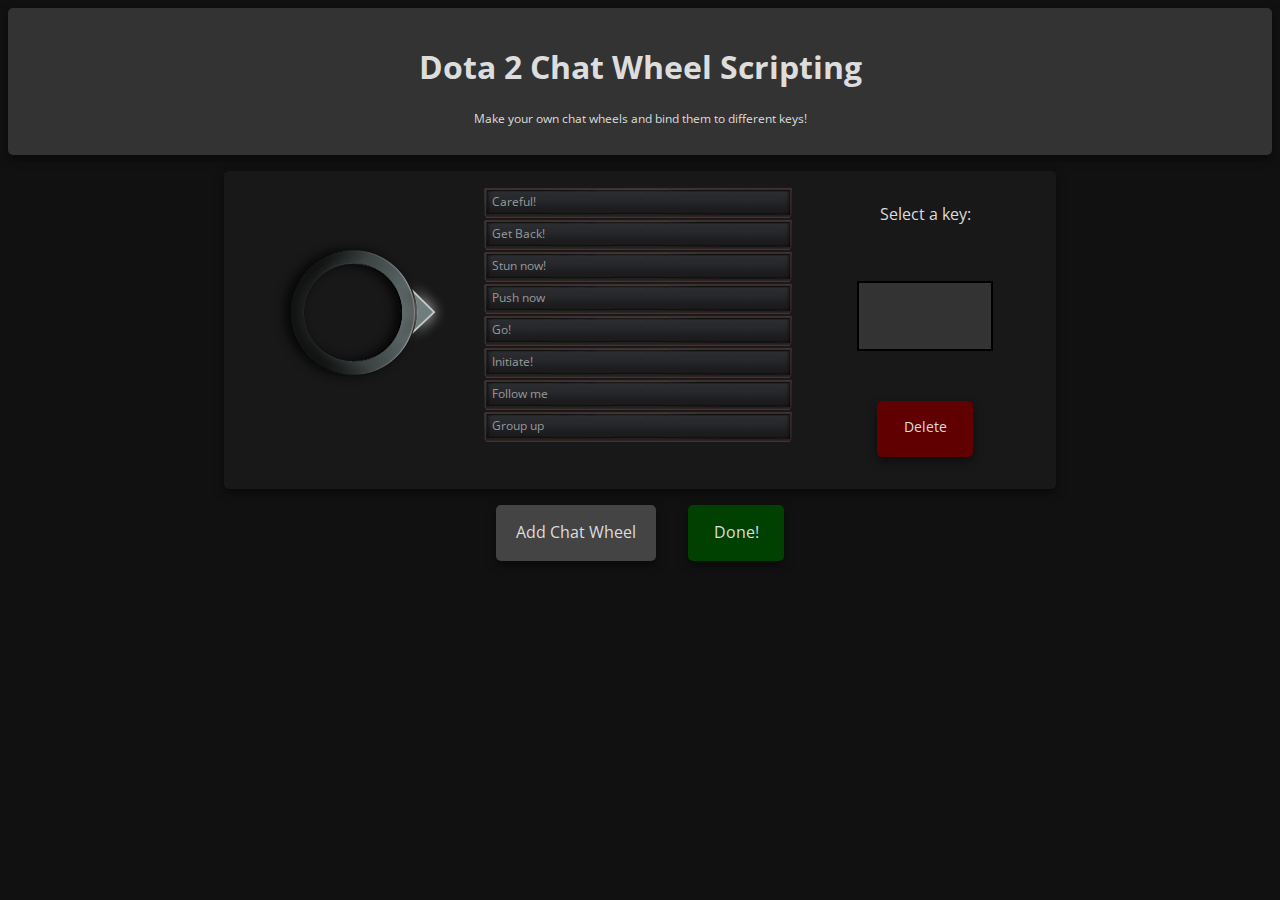
==== commit 4ea7143f: "refactor to not use classnames as variables kappa" ====
--- a/dota2chatwheel.html
+++ b/dota2chatwheel.html
@@ -1,381 +1,191 @@
 <!DOCTYPE html>
 <html>
 <head>
-	<title> Dota 2 Chat Wheel Scripter </title>
-	<link rel="stylesheet" type="text/css" href="css/d2style.css">
+  <title> Dota 2 Chat Wheel Scripter </title>
+  <link rel="stylesheet" type="text/css" href="css/d2style.css">
 </head>
 <body>
-	<script src="js/jquery-2.0.3.js"></script>
-	<div id="dialog-overlay"></div>
-	<div id="title-container">
-		<h1> Dota 2 Chat Wheel Scripting </h1>
-		<p> Make your own chat wheels and bind them to different keys! </p>
-	</div>
-	<div id="wheels">
+  <script src="js/jquery-2.0.3.js"></script>
+  <div id="dialog-overlay"></div>
+  <div id="title-container">
+    <h1> Dota 2 Chat Wheel Scripting </h1>
+    <p> Make your own chat wheels and bind them to different keys! </p>
+  </div>
+  <div id="wheels">
 
-	</div>
+  </div>
 
-	<div id="dialog">
-		<h1> Phrases </h1>
-		<div id='dialog-scroll-list'>
-			
-		</div>
-	</div>
-	<div id="wrapper">
-		<div class="add-button">
-			<div class="add-button-text">Add Chat Wheel</div>
-		</div>
-		<div class="done-button">
-			<div class="done-button-text">Done!</div>
-		</div>
-	</div>
+  <div id="dialog">
+    <h1> Phrases </h1>
+    <div id='dialog-scroll-list'>
+      
+    </div>
+  </div>
+  <div id="wrapper">
+    <div class="add-button">
+      <div class="add-button-text">Add Chat Wheel</div>
+    </div>
+    <div class="done-button">
+      <div class="done-button-text">Done!</div>
+    </div>
+  </div>
 
-	<div id="script-box">
-		<p> Paste this into your autoexec.cfg file: </p>
-		<hr>
-		<div id="script-text">
-			Nothing here yet!
-		</div>
-		<hr>
-		<p> Remember to unbind the original chat wheel key from inside Dota 2, or else things will mess up. </p>
-	</div>
+  <div id="script-box">
+    <p> Paste this into your autoexec.cfg file: </p>
+    <hr>
+    <div id="script-text">
+      Nothing here yet!
+    </div>
+    <hr>
+    <p> Remember to unbind the original chat wheel key from inside Dota 2, or else things will mess up. </p>
+  </div>
 
 </body>
 
+<script src="js/chat_msg_list.js"></script>
+
 <script>
-
-  function phrase(name, gameindex, category) {
-    this.name = name;
-    this.gameindex = gameindex;
+  //Set up the phrase selection dialog.
+  var dialog = $('#dialog-scroll-list');
+  for(var i=0; i<phraseList.length; i++) {
+    if(phraseList[i].name==="Careful!")
+      dialog.append("<hr><h2> POSITIONING </h2>");
+    if(phraseList[i].name==="Help!") 
+      dialog.append("<hr><h2> STATUS </h2>");
+    if(phraseList[i].name==="Missing!") 
+      dialog.append("<hr><h2> ENEMY </h2>");
+    if(phraseList[i].name==="Split push") 
+      dialog.append("<hr><h2> LANE </h2>");
+    if(phraseList[i].name==="We need wards.") 
+      dialog.append("<hr><h2> ITEMS </h2>");
+    if(phraseList[i].name==="Stack and pull please")
+      dialog.append("<hr><h2> NEUTRALS </h2>");
+    if(phraseList[i].name==="Okay.")
+      dialog.append("<hr><h2> MISC </h2>");
+    if(phraseList[i].name==="Well played!")
+      dialog.append("<hr><h2> FLAVOR </h2>");
+    $("<div class='dialog-text'>"+phraseList[i].name+"</div>")
+      .data('phraseindex', i)
+      .appendTo(dialog);
   }
 
-  var phraseList = [
-    new phrase("Careful!",    1),
-    new phrase("Get Back!",   2),
-    new phrase("Stun now!",   4),
-    new phrase("Push now",    6),
-    new phrase("Go!",       12),
-    new phrase("Initiate!",   13),
-    new phrase("Follow me",   14),
-    new phrase("Group up",    15),
-    new phrase("Spread out",  16),
-    new phrase("Split up and farm", 17),
-    new phrase("Attack now!",   18),
-    new phrase("Be right back", 19),
-    new phrase("Dive!",     20),
-    new phrase("On my way",   21),
-    new phrase("Get ready",   22),
-    new phrase("Bait",      23),
-    new phrase("I'm retreating", 78),
-    new phrase("Help!",     5),
-    new phrase("Heal",      24),
-    new phrase("Mana",      25),
-    new phrase("Out of mana", 26),
-    new phrase("Skills on cooldown",  27),
-    new phrase("Ultimate ready",    28),
-    new phrase("Missing!",        8),
-    new phrase("Missing top!",      9),
-    new phrase("Missing mid!",      10),
-    new phrase("Missing bottom!",   11),
-    new phrase("Enemy returned",    29),
-    new phrase("All enemy heroes missing!",   30),
-    new phrase("Enemy incoming!",       31),
-    new phrase("Invisible enemy nearby!",   32),
-    new phrase("Enemy has rune",        33),
-    new phrase("Split push",      34),
-    new phrase("Coming to gank",    35),
-    new phrase("Requesting a gank",   36),
-    new phrase("Fight under the tower", 37),
-    new phrase("Deny the tower!",   38),
-    new phrase("Tower then back", 81),
-    new phrase("Rax then back", 82),
-    new phrase("We need wards.",    3),     
-    new phrase("Buy a courier please",  39),      
-    new phrase("Can anyone upgrade the courier?", 40),      
-    new phrase("We need detection",   41),      
-    new phrase("They have detection", 42),      
-    new phrase("Buy a Teleport Scroll", 43),      
-    new phrase("Re-use courier",    44),      
-    new phrase("Deward please",     45),      
-    new phrase("Building Mekansm",    46),      
-    new phrase("Building Pipe",     47),      
-    new phrase("Let's smoke gank!",   59),
-    new phrase("What should I buy?", 77),
-    new phrase("Ward bot rune", 83),
-    new phrase("Ward top rune", 84),      
-    new phrase("Stack and pull please", 48),      
-    new phrase("Pull creeps please",  49),      
-    new phrase("Pulling creeps",    50),      
-    new phrase("Stack neutrals",    51),      
-    new phrase("Jungling",        52),      
-    new phrase("Roshan",        53),      
-    new phrase("Okay.",         0),     
-    new phrase("Affirmative",     54),      
-    new phrase("Wait",          55),      
-    new phrase("Pause please!",     56),      
-    new phrase("Current Game Time",   57),      
-    new phrase("Check runes please",  58),
-    new phrase("Zeus Ult Now!", 85),      
-    new phrase("Well played!",      7),     
-    new phrase("Good luck, have fun", 60),      
-    new phrase("Nice",          61),      
-    new phrase("Thanks!",       62),      
-    new phrase("Sorry",         63),      
-    new phrase("Don't give up!",    64),      
-    new phrase("That just happened",  65),      
-    new phrase("Game is hard",      66),
-    new phrase("New meta",        67),
-    new phrase("My bad",        68),
-    new phrase("I immediately regret my decision",  69),    
-    new phrase("Relax, you're doing fine",      70),
-    new phrase("Good game", 73),
-    new phrase("(All) Good game", 75),
-    new phrase("(All) Good game, well played", 76),
-    new phrase("Space created", 79),
-    new phrase("Whoops", 80)
-  ];
+  $(document).ready(function() {
 
-  function keybind(name, scriptname) {
-    this.name = name;
-    this.scriptname = scriptname;
-  }
+    var targetBox = null;
+    var targetIndex = -1;
+    var targetWheel = -1;
+    // holds data for the selected phrases
+    var selections = [];
+    var keySelections = [];
+    var light = false;
 
-  var keyMap = [];
-  keyMap[8] = new keybind("Backspace", "BACKSPACE");
-  keyMap[9] = new keybind("Tab", "TAB");
-  keyMap[13] = new keybind("Enter", "ENTER");
-  keyMap[16] = new keybind("Shift", "SHIFT");
-  keyMap[17] = new keybind("Ctrl", "CTRL");
-  keyMap[18] = new keybind("Alt", "ALT");
-  keyMap[19] = new keybind("Pause", "NUMLOCK");   //don't ask
-  keyMap[20] = new keybind("Caps Lock", "CAPSLOCK");
-  keyMap[27] = new keybind("Escape", "ESCAPE");
-  keyMap[33] = new keybind("Page Up", "PGUP");
-  keyMap[34] = new keybind("Page Down", "PGDN");
-  keyMap[35] = new keybind("End", "END");
-  keyMap[36] = new keybind("Home", "HOME");
-  keyMap[37] = new keybind("Left arrow", "LEFTARROW");
-  keyMap[38] = new keybind("Up arrow", "UPARROW");
-  keyMap[39] = new keybind("Right arrow", "RIGHTARROW");
-  keyMap[40] = new keybind("Down arrow", "DOWNARROW");
-  keyMap[45] = new keybind("Insert", "INS");
-  keyMap[46] = new keybind("Delete", "DEL");
-  keyMap[48] = new keybind("0", "0");
-  keyMap[49] = new keybind("1", "1");
-  keyMap[50] = new keybind("2", "2");
-  keyMap[51] = new keybind("3", "3");
-  keyMap[52] = new keybind("4", "4");
-  keyMap[53] = new keybind("5", "5");
-  keyMap[54] = new keybind("6", "6");
-  keyMap[55] = new keybind("7", "7");
-  keyMap[56] = new keybind("8", "8");
-  keyMap[57] = new keybind("9", "9");
-  keyMap[65] = new keybind("A", "A");
-  keyMap[66] = new keybind("B", "B");
-  keyMap[67] = new keybind("C", "C");
-  keyMap[68] = new keybind("D", "D");
-  keyMap[69] = new keybind("E", "E");
-  keyMap[70] = new keybind("F", "F");
-  keyMap[71] = new keybind("G", "G");
-  keyMap[72] = new keybind("H", "H");
-  keyMap[73] = new keybind("I", "I");
-  keyMap[74] = new keybind("J", "J");
-  keyMap[75] = new keybind("K", "K");
-  keyMap[76] = new keybind("L", "L");
-  keyMap[77] = new keybind("M", "M");
-  keyMap[78] = new keybind("N", "N");
-  keyMap[79] = new keybind("O", "O");
-  keyMap[80] = new keybind("P", "P");
-  keyMap[81] = new keybind("Q", "Q");
-  keyMap[82] = new keybind("R", "R");
-  keyMap[83] = new keybind("S", "S");
-  keyMap[84] = new keybind("T", "T");
-  keyMap[85] = new keybind("U", "U");
-  keyMap[86] = new keybind("V", "V");
-  keyMap[87] = new keybind("W", "W");
-  keyMap[88] = new keybind("X", "X");
-  keyMap[89] = new keybind("Y", "Y");
-  keyMap[90] = new keybind("Z", "Z");
-  keyMap[91] = new keybind("Left Windows", "LWIN");
-  keyMap[92] = new keybind("Right Windows", "RWIN");
-  keyMap[96] = new keybind("Numpad 0", "KP_INS");
-  keyMap[97] = new keybind("Numpad 1", "KP_END");
-  keyMap[98] = new keybind("Numpad 2", "KP_DOWNARROW");
-  keyMap[99] = new keybind("Numpad 3", "KP_PGDN");
-  keyMap[100] = new keybind("Numpad 4", "KP_LEFTARROW");
-  keyMap[101] = new keybind("Numpad 5", "KP_5");
-  keyMap[102] = new keybind("Numpad 6", "KP_RIGHTARROW");
-  keyMap[103] = new keybind("Numpad 7", "KP_HOME");
-  keyMap[104] = new keybind("Numpad 8", "KP_UPARROW");
-  keyMap[105] = new keybind("Numpad 9", "KP_PGUP");
-  keyMap[106] = new keybind("* (Keypad)", "KP_MULTIPLY");
-  keyMap[107] = new keybind("+ (Keypad)", "KP_PLUS");
-  keyMap[109] = new keybind("- (Keypad)", "KP_MINUS");
-  keyMap[110] = new keybind(". (Keypad)", "KP_DEL");
-  keyMap[111] = new keybind("/ (Keypad)", "KP_SLASH");
-  keyMap[112] = new keybind("F1","F1");
-  keyMap[113] = new keybind("F2","F2");
-  keyMap[114] = new keybind("F3","F3");
-  keyMap[115] = new keybind("F4","F4");
-  keyMap[116] = new keybind("F5","F5");
-  keyMap[117] = new keybind("F6","F6");
-  keyMap[118] = new keybind("F7","F7");
-  keyMap[119] = new keybind("F8","F8");
-  keyMap[120] = new keybind("F9","F9");
-  keyMap[121] = new keybind("F10","F10");
-  keyMap[122] = new keybind("F11","F11");
-  keyMap[123] = new keybind("F12","F12");
-  keyMap[145] = new keybind("Scroll Lock", "SCROLLOCK");
-  keyMap[186] = new keybind(";","SEMICOLON");
-  keyMap[187] = new keybind("=","=");
-  keyMap[188] = new keybind(",",",");
-  keyMap[189] = new keybind("-","-");
-  keyMap[190] = new keybind(".",".");
-  keyMap[191] = new keybind("/","/");
-  keyMap[192] = new keybind("`","`");
-  keyMap[219] = new keybind("[","[");
-  keyMap[220] = new keybind("\\","\\");
-  keyMap[221] = new keybind("]","]");
-  keyMap[222] = new keybind("'","'");
+    var addListeners = function() {
+      $('.box').click(function(e) {
+        targetBox = $(this);
+        targetIndex = targetBox.data('boxnum');
+        targetWheel = targetBox.data('wheelnum');
+        $('#dialog').fadeIn(200);
+        $('#dialog-overlay').fadeIn(200);
+      });
 
-	//Set up the phrase selection dialog.
-	var dialog = $('#dialog-scroll-list');
-	for(var i=0; i<phraseList.length; i++) {
-		var num;
-		if(i < 10) num = "0"+i;
-		else num = i;
-		if(phraseList[i].name==="Careful!")
-			dialog.append("<hr><h2> POSITIONING </h2>");
-		if(phraseList[i].name==="Help!") 
-			dialog.append("<hr><h2> STATUS </h2>");
-		if(phraseList[i].name==="Missing!") 
-			dialog.append("<hr><h2> ENEMY </h2>");
-		if(phraseList[i].name==="Split push") 
-			dialog.append("<hr><h2> LANE </h2>");
-		if(phraseList[i].name==="We need wards.") 
-			dialog.append("<hr><h2> ITEMS </h2>");
-		if(phraseList[i].name==="Stack and pull please")
-			dialog.append("<hr><h2> NEUTRALS </h2>");
-		if(phraseList[i].name==="Okay.")
-			dialog.append("<hr><h2> MISC </h2>");
-		if(phraseList[i].name==="Well played!") dialog.append("<hr><h2> FLAVOR </h2>");
-		dialog.append("<div class='dialog-text num"+num+"'>"+phraseList[i].name+"</div>");
-	}
+      $('.box').mouseenter(function(e) {
+        // update target variables
+        targetBox = $(this);
+        targetIndex = targetBox.data('boxnum');
+        targetWheel = targetBox.data('wheelnum');
 
-	$(document).ready(function() {
+        // rotate the wheel
+        var deg = targetIndex*45;
+        var wheel = $(this).parent().parent().children(".left").children(".wheel");
+        wheel.css("transform","rotate("+deg+"deg)");
+        wheel.css("-webkit-transform","rotate("+deg+"deg)");
+      });
 
-		var targetBox = null;
-		var targetIndex = -1;
-		var targetWheel = -1;
-		//Holds data for the selected phrases
-		var selections = [];
-		var keySelections = [];
-		var light = false;
+      $('.box').mouseleave(function(e) {
+        // reset wheel to neutral
+        var wheel = $(this).parent().parent().children(".left").children(".wheel");
+        wheel.css("transform","rotate(0deg)");
+        wheel.css("-webkit-transform","rotate(0deg)");
+      });
 
-		var addListeners = function() {
-			$('.box').click(function(e) {
-				targetBox = $(this);
-				var txt = e.target.className;
-				targetIndex = parseInt(txt.charAt(txt.length-1));
-				targetWheel = parseInt(txt.charAt(txt.length-3)+txt.charAt(txt.length-2));
-				$('#dialog').fadeIn(200);
-				$('#dialog-overlay').fadeIn(200);
-			});
+      $(".key").keypress(function(e){
+        return false;
+      });
 
-			$('.box').mouseenter(function(e) {
-				var txt = e.target.className;
-				var num = txt.charAt(txt.length-1);
-				var deg = num*45;
-				var wheel = $(this).parent().parent().children(".left").children(".wheel");
-				wheel.css("transform","rotate("+deg+"deg)");
-				wheel.css("-webkit-transform","rotate("+deg+"deg)");
-			});
+      $(".key").keydown(function(e){
+        var charCode = (e.which) ? e.which : event.keyCode;
+        var wheel = $(this).data('wheelnum');
+        keySelections[wheel] = charCode;
+        e.target.value = keyMap[charCode].name;
+      });
+    }
 
-			$('.box').mouseleave(function(e) {
-				var wheel = $(this).parent().parent().children(".left").children(".wheel");
-				wheel.css("transform","rotate(0deg)");
-				wheel.css("-webkit-transform","rotate(0deg)");
-			});
+    $(".dialog-text").click(function(e) {
+      var num = $(this).data('phraseindex');
+      console.log(num);
+      selections[targetWheel][targetIndex] = num;
+      targetBox.children('.box-text').text($(this).text());
+      $('#dialog').fadeOut(200);
+      $('#dialog-overlay').fadeOut(200);
+      targetBox = null;
+      targetIndex = -1;
+    });
 
-			$(".key").keypress(function(e){
-				return false;
-			});
+    $(".done-button").click(function(e) {
+      makeConfig();
+    });
 
-			$(".key").keydown(function(e){
-				var charCode = (e.which) ? e.which : event.keyCode;
-				var txt = e.target.className;
-				var num = parseInt(txt.charAt(txt.length-2)+txt.charAt(txt.length-1));
-				keySelections[num] = charCode;
-				e.target.value = keyMap[charCode].name;
-			});
-		}
+    $(".add-button").click(function(e) {
+      makeContainer();
+    });
 
-		$(".dialog-text").click(function(e) {
-			var txt = e.target.className;
-			var num = parseInt(txt.charAt(txt.length-2)+txt.charAt(txt.length-1));
-			selections[targetWheel][targetIndex] = num;
-			targetBox.children('.box-text').text($(this).text());
-			$('#dialog').fadeOut(200);
-			$('#dialog-overlay').fadeOut(200);
-			targetBox = null;
-			targetIndex = -1;
-		});
+    $("#dialog-overlay").click(function(e) {
+      targetBox = null;
+      targetIndex = -1;
+      $('#dialog').fadeOut(200);
+      $('#dialog-overlay').fadeOut(200);
+    });
 
-		$(".done-button").click(function(e) {
-			makeConfig();
-		});
+    var makeConfig = function() {
+      var script = "";
+      for(var k=0; k<selections.length; k++) {
+        var key = keyMap[keySelections[k]].scriptname;
+        script += "bind "+key+" \"+chatwheel; chat"+k+"\"<br/>alias chat"+k+" \""
+        for(var i=0; i<8; i++) {
+          script += "chat_wheel_phrase_"+i+" "+phraseList[selections[k][i]].gameindex+";";
+        }
+        script += "\"<br/>";
+      }
+      $("#script-box").show();
+      $("#script-text").html(script);
+    }
 
-		$(".add-button").click(function(e) {
-			makeContainer();
-		});
+    var makeContainer = function() {
+      // create the container
+      var num = selections.length;
+      $('#wheels').append("<div class='container'><div class='left'><span class='helper'></span><img class='wheel' src='img/wheel.png'></div><div class='right'></div><div class='moreright'>Select a key:<input class='key'></div><div class='rightdown'><div class='delete-button'><div class='delete-button-text'>Delete</div></div></div><div style='clear:both'></div></div>");
+      for(var i=0; i<8; i++) {
+        var phrase = phraseList[i].name;
+        $("<div class=\"box\">\n<div class='box-text'>"+phrase+"</div>\n</div>")
+          .data( {"wheelnum": num, "boxnum": i} )
+          .appendTo($('.right:last'));
+      }
+      if(light) {
+        $('.container:last').css("background-color", "#222");
+      }
 
-		$("#dialog-overlay").click(function(e) {
-			targetBox = null;
-			targetIndex = -1;
-			$('#dialog').fadeOut(200);
-			$('#dialog-overlay').fadeOut(200);
-		});
+      $('.key:last').data('wheelnum', num);
 
-		var makeConfig = function() {
-			var script = "";
-			for(var k=0; k<selections.length; k++) {
-				var key = keyMap[keySelections[k]].scriptname;
-				script += "bind "+key+" \"+chatwheel; chat"+k+"\"<br/>alias chat"+k+" \""
-				for(var i=0; i<8; i++) {
-					script += "chat_wheel_phrase_"+i+" "+phraseList[selections[k][i]].gameindex+";";
-				}
-				script += "\"<br/>";
-			}
-			$("#script-box").show();
-			$("#script-text").html(script);
-		}
+      light = !light;
+      addListeners();
+      selections[selections.length] = [0,1,2,3,4,5,6,7];
+      keySelections[keySelections.length] = 0;
+    }
 
-		var makeContainer = function() {
-			var num = selections.length;
-			var str = "";
-			if(num < 10) {
-				str = "0"+num;
-			} else {
-				str = ""+num;
-			}
-			$('#wheels').append("<div class='container'><div class='left'><span class='helper'></span><img class='wheel' src='img/wheel.png'></div><div class='right'></div><div class='moreright'>Select a key:<input class='key "+str+"' onkeydown='return false;'></div><div style='clear:both'></div></div>");
-			for(var i=0; i<8; i++) {
-				var phrase = phraseList[i].name;
-				$('.right:last').append("<div class=\"box number"+str+""+i+"\">\n<div class='box-text'>"+phrase+"</div>\n</div>");
-			}
-			if(light) {
-				$('.container:last').css("background-color", "#222");
-			}
-			light = !light;
-			addListeners();
-			selections[selections.length] = [0,1,2,3,4,5,6,7];
-			keySelections[keySelections.length] = 0;
-		}
-
-		makeContainer();
+    makeContainer();
 
 
-	});
+  });
 </script>
 
 <div id="preload">
--- a/css/d2style.css
+++ b/css/d2style.css
@@ -0,0 +1,293 @@
+@charset "utf-8";
+@import url(http://fonts.googleapis.com/css?family=Open+Sans:400italic,400,700);
+
+html {
+	font-family: 'Open Sans', sans-serif;
+	background: #111;
+}
+
+p {
+	text-align:center;
+	font-size:12px;
+	color:#ddd;
+}
+
+
+hr {
+	box-shadow: 0px 2px 2px rgba(0,0,0,0.5);
+	margin-top: 32px;
+}
+
+h1 {
+	text-align:center;
+	font-size:32px;
+	color:#ddd;
+}
+
+h2 {
+	text-align:center;
+	margin-bottom: 0px;
+	font-size:24px;
+	color:#ddd;
+}
+
+div#preload { display: none; }
+
+.dialog-text {
+	text-align:left;
+	font-size:12px;
+	color:#999;
+	width:370px;
+	height:24px;
+	padding: 2px;
+	background-color: rgba(100,100,100,0);
+}
+
+.dialog-text:hover {
+	color:#fff;
+	background-color: rgba(120,120,120,1);
+}
+
+.dialog-text:active {
+	background-color: rgba(100,100,100,1);
+}
+
+.wheel {
+	vertical-align: middle;
+	max-height:196px;
+	max-width: 196px;
+	transition: transform 0.1s;
+	/*Chrome lel*/
+	-webkit-transition: -webkit-transform 0.1s;
+}
+
+.box {
+	margin:0px;
+	padding:0px;
+	width:310px;
+	height:32px;
+	background-image:url("../img/box.png");
+}
+
+.box:hover {
+	background-image:url("../img/box-hover.png");
+}
+
+.box-text {
+	text-align:left;
+	font-size:12px;
+	color:#999;
+	position:relative;
+	left:8px;
+	top:6px;
+	width:256px;
+	height:32px;
+	margin:0px;
+	pointer-events: none;
+}
+
+.container {
+	margin: auto auto 16px auto;
+	padding: 16px 16px;
+	border-radius: 5px;
+	box-shadow: 0px 4px 10px rgba(0,0,0,0.5);
+	background: #181818;
+	width:800px;
+	text-align: center;
+}
+
+#wrapper {
+	margin: 0px auto;
+	width: 320px;
+	height: 56px;
+}
+
+.done-button {
+	float: left;
+	vertical-align: middle;
+	padding: 16px;
+	margin: 0px 16px;
+	border-radius: 5px;
+	box-shadow: 0px 4px 10px rgba(0,0,0,0.5);
+	background: #004000;
+	width: 64px;
+	height: 24px;
+	text-align: center;
+}
+
+.done-button:hover {
+	background: #006000;
+}
+
+.delete-button {
+	vertical-align: middle;
+	padding: 16px;
+	margin: 0px auto;
+	border-radius: 5px;
+	box-shadow: 0px 4px 10px rgba(0,0,0,0.5);
+	background: #600000;
+	width: 64px;
+	height: 24px;
+	text-align: center;
+	font-size: 14px;
+}
+
+.delete-button:hover {
+	background: #400000;
+}
+
+.add-button {
+	float: left;
+	vertical-align: middle;
+	padding: 16px;
+	margin: 0px 16px;
+	border-radius: 5px;
+	box-shadow: 0px 4px 10px rgba(0,0,0,0.5);
+	background: #444;
+	width: 128px;
+	height: 24px;
+	text-align: center;
+}
+
+.add-button:hover {
+	background: #666;
+}
+
+.add-button-text, .done-button-text {
+	margin: 0;
+	text-align:center;
+	font-size:16px;
+	color:#ddd;
+}
+
+
+.left {
+	float: left;
+	position:relative;
+	top: 11px;
+	height: 196px;
+	width: 196px;
+	text-align: center; 
+	margin: 16px;
+}
+
+.right {
+	float: left;
+	margin:0px;
+	width: 310px;
+	padding:0px 16px;
+}
+
+.moreright {
+	color: #ddd;
+	text-align: center;
+	float: left;
+	width: 198px;
+	height: 166px;
+	margin: 16px;
+}
+
+.rightdown {
+	color: #ddd;
+	text-align: center;
+	float: left;
+	width: 198px;
+	margin: 16px;
+}
+
+.key {
+	border-style: solid;
+	border-color: #000;
+	font-family: 'Open Sans', sans-serif;
+	font-size: 24px;
+	color: #ddd;
+	background-color: #333;
+	text-align:center;
+	position: relative;
+	top: 56px;
+	width: 128px;
+	margin: auto;
+	height: 64px;
+}
+
+.helper {
+    display: inline-block;
+    height: 100%;
+    float: left;
+    vertical-align: middle;
+}
+
+#dialog-overlay {
+	position:fixed;
+	display:none;
+	margin:0px;
+	width:100%;
+	height:100%;
+	background-color:#000;
+	opacity:0.7;
+	z-index:500;
+}
+
+#dialog-scroll-list {
+	overflow: auto;
+	height: 500px;
+	background-color:#222;
+	border-radius: 3px;
+	border-style:inset;
+	border-width:3px;
+	border-color:#282828;
+}
+
+#dialog {
+	display:none;
+	position:fixed;
+	top:50%;
+	left:50%;
+	border-radius: 5px;
+	margin: -300px auto auto -200px;
+	padding: 16px;
+	width: 400px;
+	height: 600px;
+	background-color: #333;
+	box-shadow: 0px 0px 10px rgba(0,0,0,0.5);
+	z-index:1000;
+}
+
+#script-box {
+	display:none;
+	margin: 16px auto;
+	padding: 16px;
+	width:600px;
+	background-color: #333;
+	border-radius: 5px;
+	box-shadow:0px 4px 10px rgba(0,0,0,0.5);
+}
+
+#script-text {
+	margin: 32px;
+	color: #ddd;
+	font-family: 'Courier New', monospace;
+	font-size: 12px;
+}
+
+#title-container {
+	margin: auto auto 16px auto;
+	padding: 16px;
+	border-radius: 5px;
+	box-shadow: 0px 4px 10px rgba(0,0,0,0.5);
+	background: #333;
+}
+
+::-webkit-scrollbar {
+	width: 12px;
+}
+
+::-webkit-scrollbar-track {
+    -webkit-box-shadow: inset 0 0 6px rgba(0,0,0,0.3); 
+    border-radius: 10px;
+}
+
+::-webkit-scrollbar-thumb {
+    border-radius: 10px;
+    -webkit-box-shadow: inset 0 0 6px rgba(0,0,0,0.5); 
+}
